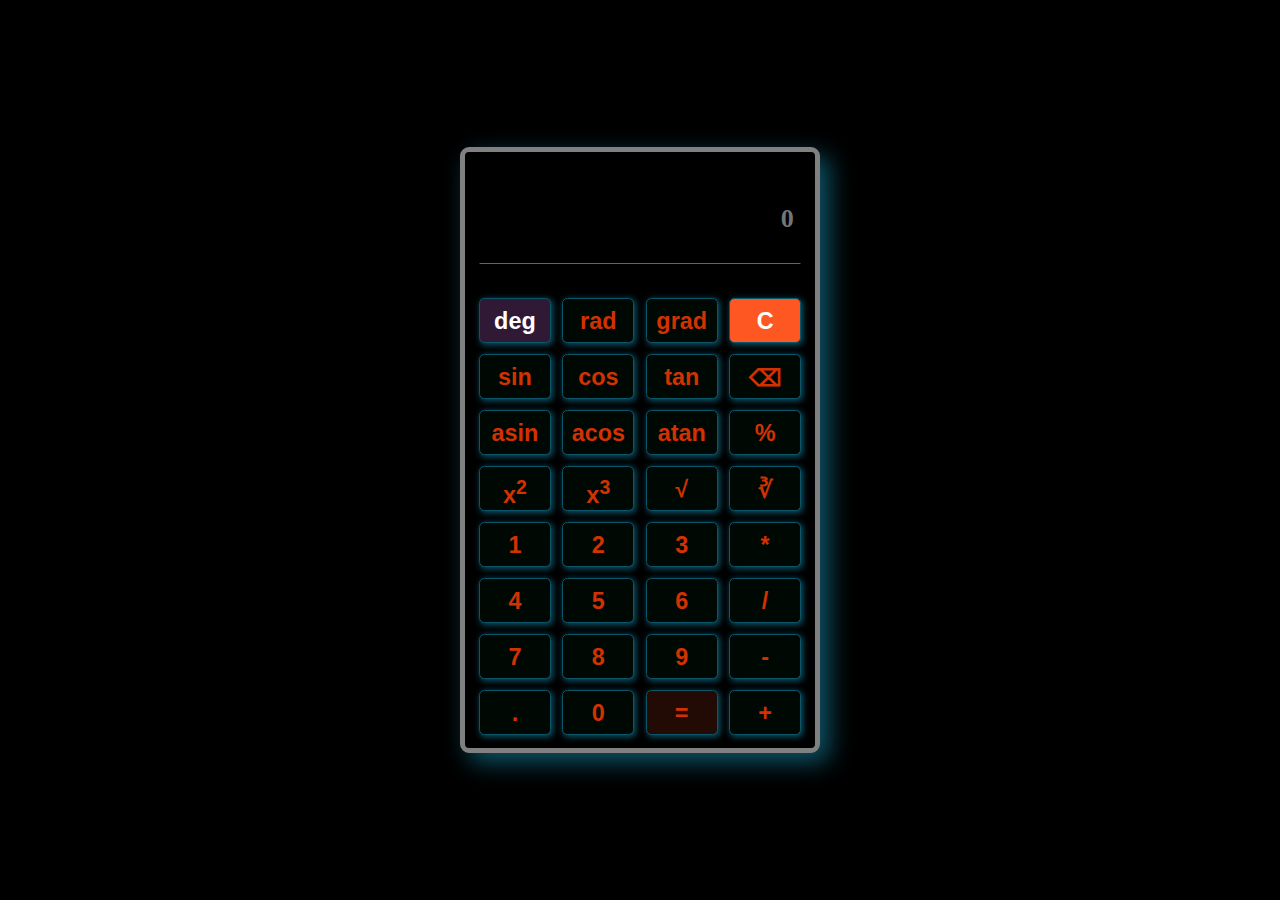
==== calculator_JS_HTML_CSS.html @ dd286acb "make calculator_JS_HTML_CSS as bug free as possible." ====
<!doctype html>
<html>
<head>
	<style>
	body {
		margin: 0;
		background: black;
		display: flex;
		justify-content: center;
		align-items: center;
		height: 100vh;
		box-sizing: border-box;
	}
	button.clear {
		background: #FF5722;
		color: #fff;
	}
	table {
		background: black;
		padding: 2%;
		border: 0.6vh solid grey;
		text-align: center;
		box-shadow: 1vh 1vh 2.7vh #0d5569;
		border-radius: 1vh;
		width: 100%;
		max-width: 800px;
	}
	button.equal {
		background: #210b04;
	}
	button.equal:hover {
		background: #000803;
	}
	input[type="text"] {
		width: 100%;
		height: 10vh;
		border: 0.1vh solid #000;
		padding: 1vh 2%;
		font-size: 2.9vh;
		background: #000000;
		font-weight: bold;
		margin-bottom: 2.5vh;
		font-family: cursive;
		margin-top: 1vh;
		color: #dedede;
		border-bottom: 0.2vh solid #cc4014;
		box-sizing: border-box;
	}
	button {
		padding: 1vh 2%;
		width: 8vh;
		height: 5vh;
		margin-bottom: 0vh;
		font-size: 2.6vh;
		font-weight: bold;
		font-family: Arial, Helvetica, sans-serif;
		background: #000803;
		border: .02vh solid #0d5569;
		box-shadow: .2vh .2vh .7vh #0d5569;
		color: #d23200;
		border-radius: 0.6vh;
		cursor: pointer;
		box-sizing: border-box;
	}
	button:active {
		background: #210b04;
		box-shadow: inset -0.2vh -0.2vh 0.5vh #0d5569;
	}
	button:hover {
		background: #210b04;
	}
	button.selected {
		background: #301934;
		color: #fff;
	}
	td {
		padding: 0.5vh;
	}
	</style>
</head>

<body>
	<form name="calcul">
	<table>
		<tr>
			<td colspan="4"> <input type="text" name="result" placeholder="0" style="text-align:right"> </td>
		</tr>
		<tr>
			<td><button type="button" value="deg" id="degButton" onclick="setUnit('deg')"> deg </button> </td>
			<td><button type="button" value="rad" id="radButton" onclick="setUnit('rad')"> rad </button> </td>
			<td><button type="button" value="grad" id="gradButton" onclick="setUnit('grad')"> grad </button> </td>
			<td colspan="2"><button type="button" value="C" class="clear" onclick="remove()"> C </button></td>
		</tr>
		<tr>
			<td><button type="button" value="sin" onclick="sin()"> sin </button> </td>
			<td><button type="button" value="cos" onclick="cos()"> cos</button> </td>
			<td><button type="button" value="tan" onclick="tan()"> tan </button> </td>
			<td><button type="button" value="BACKSPC" onclick="BACKSPC()">&#9003;</button> </td>
		</tr>
		<tr>
			<td><button type="button" value="asin" onclick="asin()"> asin </button> </td>
			<td><button type="button" value="acos" onclick="acos()"> acos</button> </td>
			<td><button type="button" value="atan" onclick="atan()"> atan </button> </td>
			<td><button type="button" value="%" onclick="operator(value)"> % </button> </td>
		<tr>
			<td><button type="button" value="x^2" onclick="square()"> x<sup>2 </button> </td>
			<td><button type="button" value="x^3" onclick="cubed()"> x<sup>3 </button> </td>
			<td><button type="button" value="sqrt2" onclick="sqrt2()"> &radic; </button> </td>
			<td><button type="button" value="sqrt3" onclick="sqrt3()"> &#8731; </button> </td>
		</tr>
		<tr>
			<td><button type="button" value="1" onclick="number(value)"> 1 </button> </td>
			<td><button type="button" value="2" onclick="number(value)"> 2 </button> </td>
			<td><button type="button" value="3" onclick="number(value)"> 3 </button> </td>
			<td><button type="button" value="*" onclick="operator(value)"> * </button> </td>
		</tr>
		<tr>
			<td><button type="button" value="4" onclick="number(value)"> 4</button> </td>
			<td><button type="button" value="5" onclick="number(value)"> 5 </button> </td>
			<td><button type="button" value="6" onclick="number(value)"> 6 </button> </td>
			<td><button type="button" value="/" onclick="operator(value)"> / </button> </td>
		</tr>
		<tr>
			<td><button type="button" value="7" onclick="number(value)"> 7 </button> </td>
			<td><button type="button" value="8" onclick="number(value)"> 8 </button> </td>
			<td><button type="button" value="9" onclick="number(value)"> 9 </button> </td>
			<td><button type="button" value="-" onclick="operator(value)"> - </button> </td>
		</tr>
		<tr>
			<td><button type="button" value="." onclick="number(value)"> . </button> </td>
			<td><button type="button" value="0" onclick="number(value)"> 0 </button> </td>
			<td> <button type="button" value="=" onclick="equal()" class="equal">=</button> </td>
			<td><button type="button" value="+" onclick="operator(value)"> + </button> </td>
		</tr>
	</table>
	</form>
	<script>
	let currentUnit = '';
	lastFunctionCalledNumber = false;
	function setUnit(unit) {
		currentUnit = unit;
		document.getElementById('degButton').classList.remove('selected');
		document.getElementById('radButton').classList.remove('selected');
		document.getElementById('gradButton').classList.remove('selected');
		if (unit === 'deg') {
			document.getElementById('degButton').classList.add('selected');
		} else if (unit === 'rad') {
			document.getElementById('radButton').classList.add('selected');
		} else if (unit === 'grad') {
			document.getElementById('gradButton').classList.add('selected');
		}
	}
	if (!currentUnit) {
		setUnit('deg');
	}
	function toRadians(value) {
		if (currentUnit === 'deg') return value * (Math.PI / 180);
		if (currentUnit === 'grad') return value * (Math.PI / 200);
		return value;
	}
	function fromRadians(value) {
		if (currentUnit === 'deg') return value * (180 / Math.PI);
		if (currentUnit === 'grad') return value * (200 / Math.PI);
		return value;
	}
	function sin() {
		document.calcul.result.value = Math.sin(toRadians(parseFloat(document.calcul.result.value)));
		lastFunctionCalledNumber = false;
	}
	function cos() {
		document.calcul.result.value = Math.cos(toRadians(parseFloat(document.calcul.result.value)));
		lastFunctionCalledNumber = false;
	}
	function tan() {
		document.calcul.result.value = Math.tan(toRadians(parseFloat(document.calcul.result.value)));
		lastFunctionCalledNumber = false;
	}
	function asin() {
		document.calcul.result.value = fromRadians(Math.asin(parseFloat(document.calcul.result.value)));
		lastFunctionCalledNumber = false;
	}
	function acos() {
		document.calcul.result.value = fromRadians(Math.acos(parseFloat(document.calcul.result.value)));
		lastFunctionCalledNumber = false;
	}
	function atan() {
		document.calcul.result.value = fromRadians(Math.atan(parseFloat(document.calcul.result.value)));
		lastFunctionCalledNumber = false;
	}
	function BACKSPC() {
		if (lastFunctionCalledNumber) {
			var a = document.calcul.result.value;
			document.calcul.result.value = a.substr(0, a.length - 1);
		} else {
			document.calcul.result.value = 0;
		}
		lastFunctionCalledNumber = true;
	}
	function square() {
		document.calcul.result.value = Math.pow(document.calcul.result.value, 2);
		lastFunctionCalledNumber = false;
	}
	function cubed() {
		document.calcul.result.value = Math.pow(document.calcul.result.value, 3);
		lastFunctionCalledNumber = false;
	}
	function sqrt2() {
		document.calcul.result.value = Math.pow(document.calcul.result.value, 1 / 2);
		lastFunctionCalledNumber = false;
	}
	function sqrt3() {
		document.calcul.result.value = Math.pow(document.calcul.result.value, 1 / 3);
		lastFunctionCalledNumber = false;
	}
	function number(value) {
		if (!lastFunctionCalledNumber) {
			document.calcul.result.value = value;
		} else {
			document.calcul.result.value += value;
		}
		lastFunctionCalledNumber = true;
	}	
	function operator(value) {
		if (document.calcul.result.value)
			document.calcul.result.value += value;
		lastFunctionCalledNumber = true;
	}	
    function remove(){
        document.calcul.result.value = "";
    }
	function equal() {
		try {
			document.calcul.result.value = eval(document.calcul.result.value);
		} catch (error) {
			document.calcul.result.value=error.message;
		}
		lastFunctionCalledNumber = false;
	}
	</script>
</body>
</html>
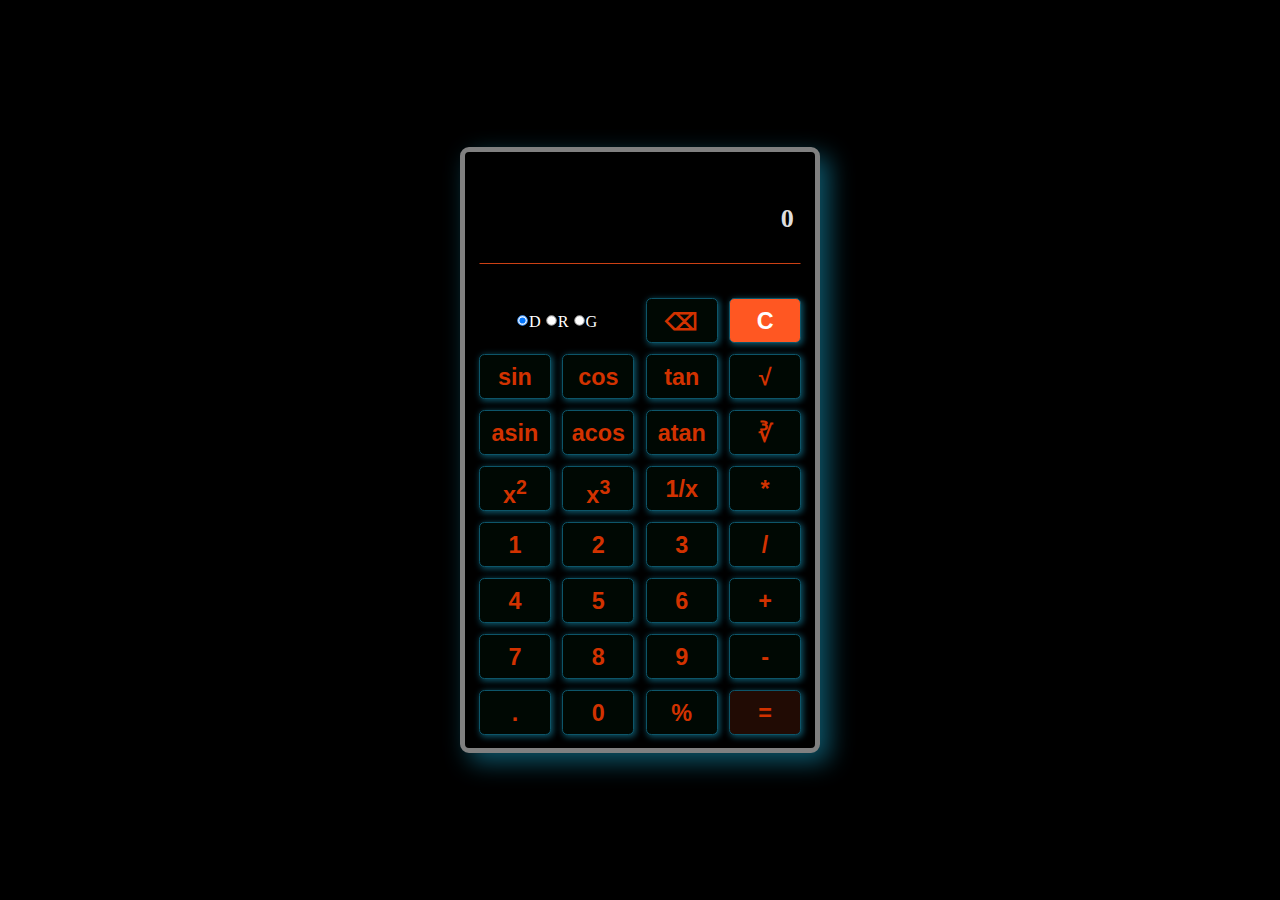
==== commit a756df22: "radio button and layout fixed addeed some more functions" ====
--- a/calculator_JS_HTML_CSS.html
+++ b/calculator_JS_HTML_CSS.html
@@ -1,241 +1,291 @@
 <!doctype html>
 <html>
+
 <head>
 	<style>
-	body {
-		margin: 0;
-		background: black;
-		display: flex;
-		justify-content: center;
-		align-items: center;
-		height: 100vh;
-		box-sizing: border-box;
-	}
-	button.clear {
-		background: #FF5722;
-		color: #fff;
-	}
-	table {
-		background: black;
-		padding: 2%;
-		border: 0.6vh solid grey;
-		text-align: center;
-		box-shadow: 1vh 1vh 2.7vh #0d5569;
-		border-radius: 1vh;
-		width: 100%;
-		max-width: 800px;
-	}
-	button.equal {
-		background: #210b04;
-	}
-	button.equal:hover {
-		background: #000803;
-	}
-	input[type="text"] {
-		width: 100%;
-		height: 10vh;
-		border: 0.1vh solid #000;
-		padding: 1vh 2%;
-		font-size: 2.9vh;
-		background: #000000;
-		font-weight: bold;
-		margin-bottom: 2.5vh;
-		font-family: cursive;
-		margin-top: 1vh;
-		color: #dedede;
-		border-bottom: 0.2vh solid #cc4014;
-		box-sizing: border-box;
-	}
-	button {
-		padding: 1vh 2%;
-		width: 8vh;
-		height: 5vh;
-		margin-bottom: 0vh;
-		font-size: 2.6vh;
-		font-weight: bold;
-		font-family: Arial, Helvetica, sans-serif;
-		background: #000803;
-		border: .02vh solid #0d5569;
-		box-shadow: .2vh .2vh .7vh #0d5569;
-		color: #d23200;
-		border-radius: 0.6vh;
-		cursor: pointer;
-		box-sizing: border-box;
-	}
-	button:active {
-		background: #210b04;
-		box-shadow: inset -0.2vh -0.2vh 0.5vh #0d5569;
-	}
-	button:hover {
-		background: #210b04;
-	}
-	button.selected {
-		background: #301934;
-		color: #fff;
-	}
-	td {
-		padding: 0.5vh;
-	}
+		body {
+			margin: 0;
+			background: black;
+			display: flex;
+			justify-content: center;
+			align-items: center;
+			height: 100vh;
+			box-sizing: border-box;
+		}
+
+		button.clear {
+			background: #FF5722;
+			color: #fff;
+		}
+
+		table {
+			background: black;
+			padding: 2%;
+			border: 0.6vh solid grey;
+			text-align: center;
+			box-shadow: 1vh 1vh 2.7vh #0d5569;
+			border-radius: 1vh;
+			width: 100%;
+			max-width: 800px;
+		}
+
+		button.equal {
+			background: #210b04;
+		}
+
+		button.equal:hover {
+			background: #000803;
+		}
+
+		input[type="text"] {
+			width: 100%;
+			height: 10vh;
+			border: 0.1vh solid #000;
+			padding: 1vh 2%;
+			font-size: 2.9vh;
+			background: #000000;
+			font-weight: bold;
+			margin-bottom: 2.5vh;
+			font-family: cursive;
+			margin-top: 1vh;
+			color: #dedede;
+			border-bottom: 0.2vh solid #cc4014;
+			box-sizing: border-box;
+		}
+
+		button {
+			padding: 1vh 2%;
+			width: 8vh;
+			height: 5vh;
+			margin-bottom: 0vh;
+			font-size: 2.6vh;
+			font-weight: bold;
+			font-family: Arial, Helvetica, sans-serif;
+			background: #000803;
+			border: .02vh solid #0d5569;
+			box-shadow: .2vh .2vh .7vh #0d5569;
+			color: #d23200;
+			border-radius: 0.6vh;
+			cursor: pointer;
+			box-sizing: border-box;
+		}
+
+		button:active {
+			background: #210b04;
+			box-shadow: inset -0.2vh -0.2vh 0.5vh #0d5569;
+		}
+
+		button:hover {
+			background: #210b04;
+		}
+
+		button.selected {
+			background: #301934;
+			color: #fff;
+		}
+		input[type="radio"] {
+			transform: scale(0.8);
+			margin: 1vh auto;
+			padding: 2vh;
+		}
+
+		label {
+			font-size: 1.8vh;
+			margin-bottom: .1vh;
+			color: white;
+		}
+		td {
+			padding: 0.5vh;
+		}
 	</style>
 </head>
 
 <body>
 	<form name="calcul">
-	<table>
-		<tr>
-			<td colspan="4"> <input type="text" name="result" placeholder="0" style="text-align:right"> </td>
-		</tr>
-		<tr>
-			<td><button type="button" value="deg" id="degButton" onclick="setUnit('deg')"> deg </button> </td>
-			<td><button type="button" value="rad" id="radButton" onclick="setUnit('rad')"> rad </button> </td>
-			<td><button type="button" value="grad" id="gradButton" onclick="setUnit('grad')"> grad </button> </td>
-			<td colspan="2"><button type="button" value="C" class="clear" onclick="remove()"> C </button></td>
-		</tr>
-		<tr>
-			<td><button type="button" value="sin" onclick="sin()"> sin </button> </td>
-			<td><button type="button" value="cos" onclick="cos()"> cos</button> </td>
-			<td><button type="button" value="tan" onclick="tan()"> tan </button> </td>
-			<td><button type="button" value="BACKSPC" onclick="BACKSPC()">&#9003;</button> </td>
-		</tr>
-		<tr>
-			<td><button type="button" value="asin" onclick="asin()"> asin </button> </td>
-			<td><button type="button" value="acos" onclick="acos()"> acos</button> </td>
-			<td><button type="button" value="atan" onclick="atan()"> atan </button> </td>
-			<td><button type="button" value="%" onclick="operator(value)"> % </button> </td>
-		<tr>
-			<td><button type="button" value="x^2" onclick="square()"> x<sup>2 </button> </td>
-			<td><button type="button" value="x^3" onclick="cubed()"> x<sup>3 </button> </td>
-			<td><button type="button" value="sqrt2" onclick="sqrt2()"> &radic; </button> </td>
-			<td><button type="button" value="sqrt3" onclick="sqrt3()"> &#8731; </button> </td>
-		</tr>
-		<tr>
-			<td><button type="button" value="1" onclick="number(value)"> 1 </button> </td>
-			<td><button type="button" value="2" onclick="number(value)"> 2 </button> </td>
-			<td><button type="button" value="3" onclick="number(value)"> 3 </button> </td>
-			<td><button type="button" value="*" onclick="operator(value)"> * </button> </td>
-		</tr>
-		<tr>
-			<td><button type="button" value="4" onclick="number(value)"> 4</button> </td>
-			<td><button type="button" value="5" onclick="number(value)"> 5 </button> </td>
-			<td><button type="button" value="6" onclick="number(value)"> 6 </button> </td>
-			<td><button type="button" value="/" onclick="operator(value)"> / </button> </td>
-		</tr>
-		<tr>
-			<td><button type="button" value="7" onclick="number(value)"> 7 </button> </td>
-			<td><button type="button" value="8" onclick="number(value)"> 8 </button> </td>
-			<td><button type="button" value="9" onclick="number(value)"> 9 </button> </td>
-			<td><button type="button" value="-" onclick="operator(value)"> - </button> </td>
-		</tr>
-		<tr>
-			<td><button type="button" value="." onclick="number(value)"> . </button> </td>
-			<td><button type="button" value="0" onclick="number(value)"> 0 </button> </td>
-			<td> <button type="button" value="=" onclick="equal()" class="equal">=</button> </td>
-			<td><button type="button" value="+" onclick="operator(value)"> + </button> </td>
-		</tr>
-	</table>
+		<table>
+			<tr>
+				<td colspan="4"><input type="text" name="result" placeholder="0" style="text-align:right"></td>
+			</tr>
+			<tr>
+				<td colspan="2">
+					<input type="radio" name="unit" onclick="setUnit('deg')" checked><label>D</label>
+					<input type="radio" name="unit" onclick="setUnit('rad')"><label>R</label>
+					<input type="radio" name="unit" onclick="setUnit('grad')"><label>G</label>
+				</td>
+				<td><button type="button" value="BACKSPC" onclick="BACKSPC()">&#9003;</button></td>
+				<td><button type="button" value="C" class="clear" onclick="remove()">C</button></td>
+
+			</tr>
+			<tr>
+				<td><button type="button" value="sin" onclick="sin()">sin</button></td>
+				<td><button type="button" value="cos" onclick="cos()">cos</button></td>
+				<td><button type="button" value="tan" onclick="tan()">tan</button></td>
+				<td><button type="button" value="sqrt2" onclick="sqrt2()">&radic;</button></td>
+
+			</tr>
+			<tr>
+				<td><button type="button" value="asin" onclick="asin()">asin</button></td>
+				<td><button type="button" value="acos" onclick="acos()">acos</button></td>
+				<td><button type="button" value="atan" onclick="atan()">atan</button></td>
+				<td><button type="button" value="sqrt3" onclick="sqrt3()">&#8731;</button></td>
+
+			<tr>
+				<td><button type="button" value="x^2" onclick="square()">x<sup>2</button></td>
+				<td><button type="button" value="x^3" onclick="cubed()">x<sup>3</button></td>
+				<td><button type="button" value="1/x" onclick="inverse()">1/x</button></td>
+				<td><button type="button" value="*" onclick="operator(value)">*</button></td>
+
+			</tr>
+			<tr>
+				<td><button type="button" value="1" onclick="number(value)">1</button></td>
+				<td><button type="button" value="2" onclick="number(value)">2</button></td>
+				<td><button type="button" value="3" onclick="number(value)">3</button></td>
+				<td><button type="button" value="/" onclick="operator(value)">/</button></td>
+
+			</tr>
+			<tr>
+				<td><button type="button" value="4" onclick="number(value)">4</button></td>
+				<td><button type="button" value="5" onclick="number(value)">5</button></td>
+				<td><button type="button" value="6" onclick="number(value)">6</button></td>
+				<td><button type="button" value="+" onclick="number(value)">+</button></td>
+
+			</tr>
+			<tr>
+				<td><button type="button" value="7" onclick="number(value)">7</button></td>
+				<td><button type="button" value="8" onclick="number(value)">8</button></td>
+				<td><button type="button" value="9" onclick="number(value)">9</button></td>
+				<td><button type="button" value="-" onclick="operator(value)">-</button></td>
+			</tr>
+			<tr>
+				<td><button type="button" value="." onclick="number(value)">.</button></td>
+				<td><button type="button" value="0" onclick="number(value)">0</button></td>
+				<td><button type="button" value="%" onclick="number(value)">%</button></td>
+				<td><button type="button" value="=" onclick="equal()" class="equal">=</button></td>
+			</tr>
+		</table>
 	</form>
 	<script>
-	let currentUnit = '';
-	lastFunctionCalledNumber = false;
-	function setUnit(unit) {
-		currentUnit = unit;
-		document.getElementById('degButton').classList.remove('selected');
-		document.getElementById('radButton').classList.remove('selected');
-		document.getElementById('gradButton').classList.remove('selected');
-		if (unit === 'deg') {
-			document.getElementById('degButton').classList.add('selected');
-		} else if (unit === 'rad') {
-			document.getElementById('radButton').classList.add('selected');
-		} else if (unit === 'grad') {
-			document.getElementById('gradButton').classList.add('selected');
-		}
-	}
-	if (!currentUnit) {
-		setUnit('deg');
-	}
-	function toRadians(value) {
-		if (currentUnit === 'deg') return value * (Math.PI / 180);
-		if (currentUnit === 'grad') return value * (Math.PI / 200);
-		return value;
-	}
-	function fromRadians(value) {
-		if (currentUnit === 'deg') return value * (180 / Math.PI);
-		if (currentUnit === 'grad') return value * (200 / Math.PI);
-		return value;
-	}
-	function sin() {
-		document.calcul.result.value = Math.sin(toRadians(parseFloat(document.calcul.result.value)));
+		let currentUnit = '';
+		document.calcul.result.value = 0;
 		lastFunctionCalledNumber = false;
-	}
-	function cos() {
-		document.calcul.result.value = Math.cos(toRadians(parseFloat(document.calcul.result.value)));
-		lastFunctionCalledNumber = false;
-	}
-	function tan() {
-		document.calcul.result.value = Math.tan(toRadians(parseFloat(document.calcul.result.value)));
-		lastFunctionCalledNumber = false;
-	}
-	function asin() {
-		document.calcul.result.value = fromRadians(Math.asin(parseFloat(document.calcul.result.value)));
-		lastFunctionCalledNumber = false;
-	}
-	function acos() {
-		document.calcul.result.value = fromRadians(Math.acos(parseFloat(document.calcul.result.value)));
-		lastFunctionCalledNumber = false;
-	}
-	function atan() {
-		document.calcul.result.value = fromRadians(Math.atan(parseFloat(document.calcul.result.value)));
-		lastFunctionCalledNumber = false;
-	}
-	function BACKSPC() {
-		if (lastFunctionCalledNumber) {
-			var a = document.calcul.result.value;
-			document.calcul.result.value = a.substr(0, a.length - 1);
-		} else {
+		function setUnit(unit) {
+			currentUnit = unit;
+
+		}
+		if (!currentUnit) {
+			setUnit('deg');
+		}
+		function toRadians(value) {
+			if (currentUnit === 'deg') return value * (Math.PI / 180);
+			if (currentUnit === 'grad') return value * (Math.PI / 200);
+			return value;
+		}
+		function fromRadians(value) {
+			if (currentUnit === 'deg') return value * (180 / Math.PI);
+			if (currentUnit === 'grad') return value * (200 / Math.PI);
+			return value;
+		}
+		function sin() {
+			document.calcul.result.value = Math.sin(toRadians(parseFloat(document.calcul.result.value)));
+			lastFunctionCalledNumber = false;
+		}
+		function cos() {
+			document.calcul.result.value = Math.cos(toRadians(parseFloat(document.calcul.result.value)));
+			lastFunctionCalledNumber = false;
+		}
+		function tan() {
+			document.calcul.result.value = Math.tan(toRadians(parseFloat(document.calcul.result.value)));
+			lastFunctionCalledNumber = false;
+		}
+		function asin() {
+			document.calcul.result.value = fromRadians(Math.asin(parseFloat(document.calcul.result.value)));
+			lastFunctionCalledNumber = false;
+		}
+		function acos() {
+			document.calcul.result.value = fromRadians(Math.acos(parseFloat(document.calcul.result.value)));
+			lastFunctionCalledNumber = false;
+		}
+		function atan() {
+			document.calcul.result.value = fromRadians(Math.atan(parseFloat(document.calcul.result.value)));
+			lastFunctionCalledNumber = false;
+		}
+		function BACKSPC() {
+			if (lastFunctionCalledNumber) {
+				var a = document.calcul.result.value;
+				document.calcul.result.value = a.substr(0, a.length - 1);
+			} else {
+				document.calcul.result.value = 0;
+			}
+			lastFunctionCalledNumber = true;
+		}
+		function square() {
+			document.calcul.result.value = Math.pow(document.calcul.result.value, 2);
+			lastFunctionCalledNumber = false;
+		}
+		function cubed() {
+			document.calcul.result.value = Math.pow(document.calcul.result.value, 3);
+			lastFunctionCalledNumber = false;
+		}
+		function inverse() {
+			try {
+				let value = parseFloat(document.calcul.result.value);
+				if (isNaN(value)) {
+					throw new Error("Invalid input");
+				}
+				document.calcul.result.value = 1 / value;
+			} catch (error) {
+				document.calcul.result.value = `Error: ${error.message}`;
+			}
+			lastFunctionCalledNumber = false;
+		}
+
+		function sqrt2() {
+			document.calcul.result.value = Math.pow(document.calcul.result.value, 1 / 2);
+			lastFunctionCalledNumber = false;
+		}
+		function sqrt3() {
+			document.calcul.result.value = Math.pow(document.calcul.result.value, 1 / 3);
+			lastFunctionCalledNumber = false;
+		}
+		function number(value) {
+			if (!lastFunctionCalledNumber) {
+				document.calcul.result.value = value;
+			} else {
+				document.calcul.result.value += value;
+			}
+			lastFunctionCalledNumber = true;
+		}
+		function operator(value) {
+			if (document.calcul.result.value)
+				document.calcul.result.value += value;
+			lastFunctionCalledNumber = true;
+		}
+		function remove() {
 			document.calcul.result.value = 0;
 		}
-		lastFunctionCalledNumber = true;
-	}
-	function square() {
-		document.calcul.result.value = Math.pow(document.calcul.result.value, 2);
-		lastFunctionCalledNumber = false;
-	}
-	function cubed() {
-		document.calcul.result.value = Math.pow(document.calcul.result.value, 3);
-		lastFunctionCalledNumber = false;
-	}
-	function sqrt2() {
-		document.calcul.result.value = Math.pow(document.calcul.result.value, 1 / 2);
-		lastFunctionCalledNumber = false;
-	}
-	function sqrt3() {
-		document.calcul.result.value = Math.pow(document.calcul.result.value, 1 / 3);
-		lastFunctionCalledNumber = false;
-	}
-	function number(value) {
-		if (!lastFunctionCalledNumber) {
-			document.calcul.result.value = value;
-		} else {
-			document.calcul.result.value += value;
-		}
-		lastFunctionCalledNumber = true;
-	}	
-	function operator(value) {
-		if (document.calcul.result.value)
-			document.calcul.result.value += value;
-		lastFunctionCalledNumber = true;
-	}	
-    function remove(){
-        document.calcul.result.value = "";
-    }
-	function equal() {
-		try {
-			document.calcul.result.value = eval(document.calcul.result.value);
-		} catch (error) {
-			document.calcul.result.value=error.message;
-		}
-		lastFunctionCalledNumber = false;
-	}
+		function percent() {
+			try {
+				let value = parseFloat(document.calcul.result.value);
+				if (!isNaN(value)) {
+					document.calcul.result.value = value / 100;
+				} else {
+					throw new Error("Invalid expression");
+				}
+			} catch (error) {
+				document.calcul.result.value = `Error: ${error.message}`;
+			}
+			lastFunctionCalledNumber = false;
+		}
+
+		function equal() {
+			try {
+				document.calcul.result.value = eval(document.calcul.result.value);
+			} catch (error) {
+				document.calcul.result.value = error.message;
+			}
+			lastFunctionCalledNumber = false;
+		}
 	</script>
 </body>
-</html>
+
+</html>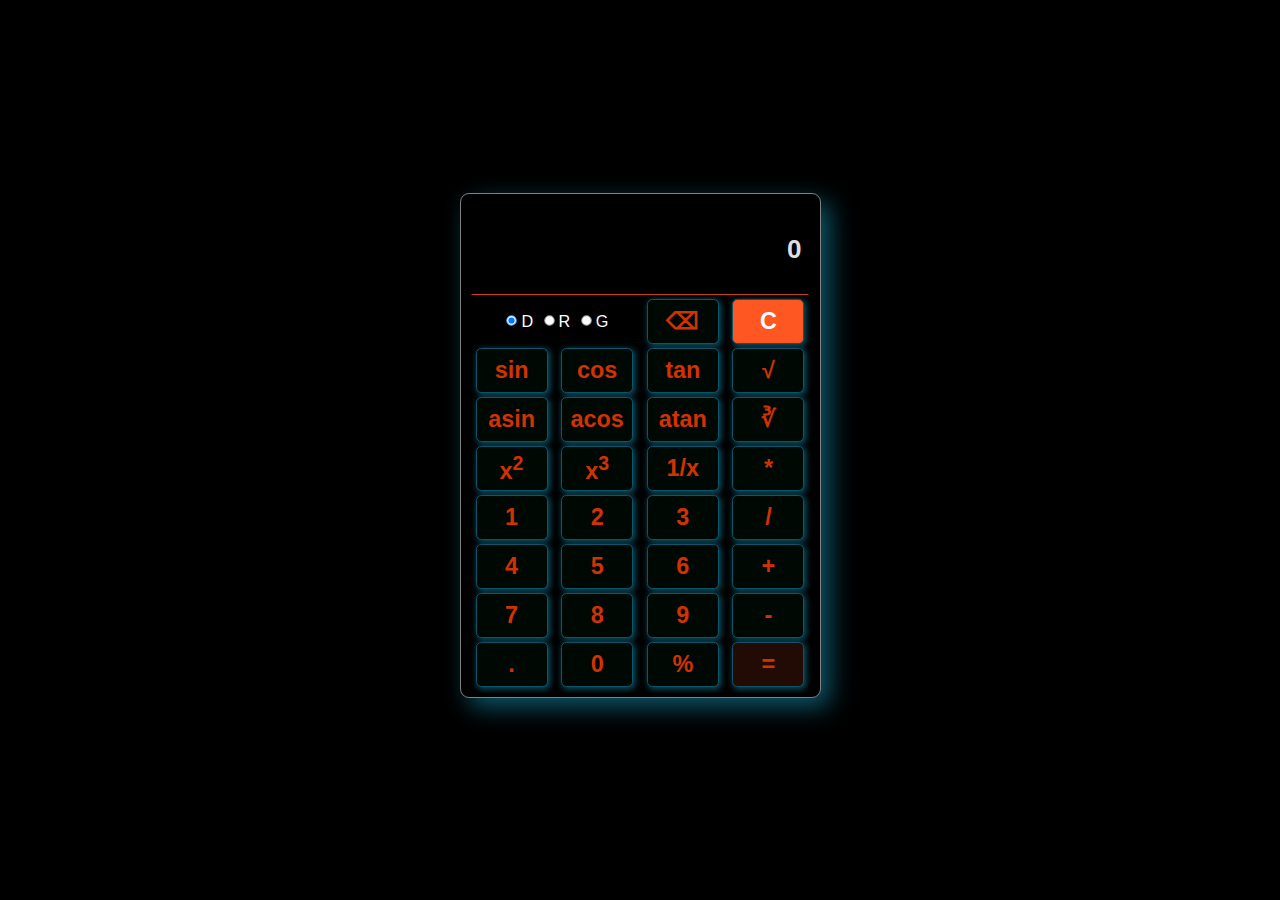
==== commit 957eccce: "text box made read only ie no key board entry as  it cnat be processed and removed bunch of spaces" ====
--- a/calculator_JS_HTML_CSS.html
+++ b/calculator_JS_HTML_CSS.html
@@ -1,6 +1,5 @@
 <!doctype html>
 <html>
-
 <head>
 	<style>
 		body {
@@ -9,94 +8,77 @@
 			display: flex;
 			justify-content: center;
 			align-items: center;
-			height: 100vh;
-			box-sizing: border-box;
-		}
-
+			height: 99vh;
+			font-family: Arial, Helvetica, sans-serif;
+		}
 		button.clear {
 			background: #FF5722;
 			color: #fff;
 		}
-
 		table {
 			background: black;
 			padding: 2%;
-			border: 0.6vh solid grey;
+			border: 0.2vh solid grey;
 			text-align: center;
 			box-shadow: 1vh 1vh 2.7vh #0d5569;
 			border-radius: 1vh;
 			width: 100%;
 			max-width: 800px;
 		}
-
 		button.equal {
 			background: #210b04;
 		}
-
 		button.equal:hover {
 			background: #000803;
 		}
-
 		input[type="text"] {
 			width: 100%;
 			height: 10vh;
-			border: 0.1vh solid #000;
-			padding: 1vh 2%;
+			border: .1vh solid #000;
+			padding: 2%;
 			font-size: 2.9vh;
 			background: #000000;
 			font-weight: bold;
-			margin-bottom: 2.5vh;
-			font-family: cursive;
-			margin-top: 1vh;
 			color: #dedede;
-			border-bottom: 0.2vh solid #cc4014;
+			border-bottom: .2vh solid #cc4014;
 			box-sizing: border-box;
-		}
-
+			overflow: auto; 
+		}
 		button {
-			padding: 1vh 2%;
+			padding:2%;
 			width: 8vh;
 			height: 5vh;
-			margin-bottom: 0vh;
 			font-size: 2.6vh;
-			font-weight: bold;
-			font-family: Arial, Helvetica, sans-serif;
+			font-weight: bold;	
 			background: #000803;
 			border: .02vh solid #0d5569;
 			box-shadow: .2vh .2vh .7vh #0d5569;
 			color: #d23200;
-			border-radius: 0.6vh;
+			border-radius: .6vh;
 			cursor: pointer;
 			box-sizing: border-box;
 		}
-
 		button:active {
 			background: #210b04;
-			box-shadow: inset -0.2vh -0.2vh 0.5vh #0d5569;
-		}
-
+			box-shadow: inset -.2vh -.2vh .5vh #0d5569;
+		}
 		button:hover {
 			background: #210b04;
 		}
-
 		button.selected {
 			background: #301934;
 			color: #fff;
 		}
 		input[type="radio"] {
-			transform: scale(0.8);
-			margin: 1vh auto;
-			padding: 2vh;
-		}
-
+			transform: scale(.8);
+		}
 		label {
 			font-size: 1.8vh;
-			margin-bottom: .1vh;
 			color: white;
 		}
-		td {
-			padding: 0.5vh;
-		}
+		/* td {
+			padding: .1vh; 
+		} */
 	</style>
 </head>
 
@@ -104,7 +86,7 @@
 	<form name="calcul">
 		<table>
 			<tr>
-				<td colspan="4"><input type="text" name="result" placeholder="0" style="text-align:right"></td>
+				<td colspan="4"><input type="text" name="result" placeholder="0" style="text-align:right" readonly></td>
 			</tr>
 			<tr>
 				<td colspan="2">
@@ -114,41 +96,35 @@
 				</td>
 				<td><button type="button" value="BACKSPC" onclick="BACKSPC()">&#9003;</button></td>
 				<td><button type="button" value="C" class="clear" onclick="remove()">C</button></td>
-
 			</tr>
 			<tr>
 				<td><button type="button" value="sin" onclick="sin()">sin</button></td>
 				<td><button type="button" value="cos" onclick="cos()">cos</button></td>
 				<td><button type="button" value="tan" onclick="tan()">tan</button></td>
 				<td><button type="button" value="sqrt2" onclick="sqrt2()">&radic;</button></td>
-
 			</tr>
 			<tr>
 				<td><button type="button" value="asin" onclick="asin()">asin</button></td>
 				<td><button type="button" value="acos" onclick="acos()">acos</button></td>
 				<td><button type="button" value="atan" onclick="atan()">atan</button></td>
 				<td><button type="button" value="sqrt3" onclick="sqrt3()">&#8731;</button></td>
-
 			<tr>
 				<td><button type="button" value="x^2" onclick="square()">x<sup>2</button></td>
 				<td><button type="button" value="x^3" onclick="cubed()">x<sup>3</button></td>
 				<td><button type="button" value="1/x" onclick="inverse()">1/x</button></td>
 				<td><button type="button" value="*" onclick="operator(value)">*</button></td>
-
 			</tr>
 			<tr>
 				<td><button type="button" value="1" onclick="number(value)">1</button></td>
 				<td><button type="button" value="2" onclick="number(value)">2</button></td>
 				<td><button type="button" value="3" onclick="number(value)">3</button></td>
 				<td><button type="button" value="/" onclick="operator(value)">/</button></td>
-
 			</tr>
 			<tr>
 				<td><button type="button" value="4" onclick="number(value)">4</button></td>
 				<td><button type="button" value="5" onclick="number(value)">5</button></td>
 				<td><button type="button" value="6" onclick="number(value)">6</button></td>
 				<td><button type="button" value="+" onclick="number(value)">+</button></td>
-
 			</tr>
 			<tr>
 				<td><button type="button" value="7" onclick="number(value)">7</button></td>
@@ -170,7 +146,6 @@
 		lastFunctionCalledNumber = false;
 		function setUnit(unit) {
 			currentUnit = unit;
-
 		}
 		if (!currentUnit) {
 			setUnit('deg');
@@ -238,7 +213,6 @@
 			}
 			lastFunctionCalledNumber = false;
 		}
-
 		function sqrt2() {
 			document.calcul.result.value = Math.pow(document.calcul.result.value, 1 / 2);
 			lastFunctionCalledNumber = false;
@@ -276,7 +250,6 @@
 			}
 			lastFunctionCalledNumber = false;
 		}
-
 		function equal() {
 			try {
 				document.calcul.result.value = eval(document.calcul.result.value);
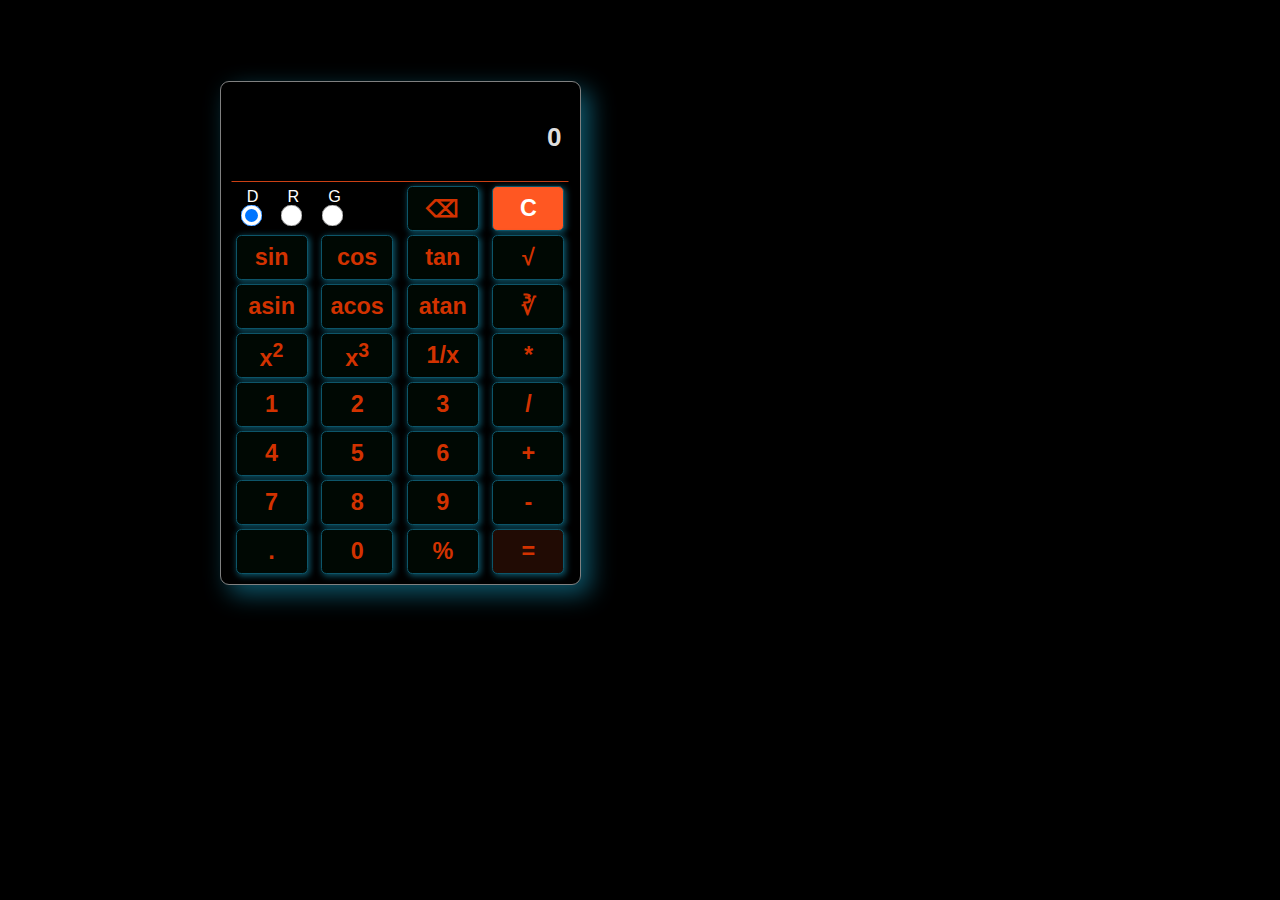
==== commit 07b02a65: "responsive from 25% to 190% zoom" ====
--- a/calculator_JS_HTML_CSS.html
+++ b/calculator_JS_HTML_CSS.html
@@ -8,8 +8,14 @@
 			display: flex;
 			justify-content: center;
 			align-items: center;
-			height: 99vh;
 			font-family: Arial, Helvetica, sans-serif;
+			max-width: 800px;
+			max-height:900px ; /* Set a maximum height */
+
+			min-width:  500px ;
+			min-height: 410px ;
+			padding-top: 9vh;
+
 		}
 		button.clear {
 			background: #FF5722;
@@ -23,7 +29,6 @@
 			box-shadow: 1vh 1vh 2.7vh #0d5569;
 			border-radius: 1vh;
 			width: 100%;
-			max-width: 800px;
 		}
 		button.equal {
 			background: #210b04;
@@ -66,19 +71,47 @@
 			background: #210b04;
 		}
 		button.selected {
-			background: #301934;
-			color: #fff;
-		}
-		input[type="radio"] {
-			transform: scale(.8);
-		}
-		label {
-			font-size: 1.8vh;
-			color: white;
-		}
-		/* td {
-			padding: .1vh; 
-		} */
+            background: #301934;
+            color: #fff;
+        }
+
+        .DRGcontainer {
+            border: none; /* Remove border */
+            width: 15vh; /* Occupy full width of parent td */
+            height: 5vh; /* Occupy full height of parent td */
+            display: flex;
+            justify-content:space-around; /* Center elements horizontally */
+            align-items: center; /* Center elements vertically */
+			box-shadow: none;
+			margin:0;
+			padding: 0;
+
+        }
+
+        .DRGcontainer td {
+            padding: 0; /* Remove padding from td */
+        }
+
+        input[type="radio"] {
+            width: 3vh; /* Set width of the radio button */
+            height: 3vh; /* Set height of the radio button */
+            transform: scale(.8); /* Optional: Adjust size with scale */
+            margin: 0; /* Remove default margin */
+            padding: 0; /* Remove default padding */
+			bottom : -1vh;
+			position: relative;
+
+        }
+        label {
+            font-size: 1.8vh;
+            color: white;
+            position: relative;
+            top: -2vh;
+            left: -2vh;
+        }
+        td {
+            padding: none; 
+        }
 	</style>
 </head>
 
@@ -90,9 +123,12 @@
 			</tr>
 			<tr>
 				<td colspan="2">
-					<input type="radio" name="unit" onclick="setUnit('deg')" checked><label>D</label>
-					<input type="radio" name="unit" onclick="setUnit('rad')"><label>R</label>
-					<input type="radio" name="unit" onclick="setUnit('grad')"><label>G</label>
+				<table class="DRGcontainer">
+				
+					<td><input type="radio" name="unit" onclick="setUnit('deg')" checked><label>D</label></td>
+					<td><input type="radio" name="unit" onclick="setUnit('rad')"><label>R</label></td>
+					<td><input type="radio" name="unit" onclick="setUnit('grad')"><label>G</label></td>
+				</table>
 				</td>
 				<td><button type="button" value="BACKSPC" onclick="BACKSPC()">&#9003;</button></td>
 				<td><button type="button" value="C" class="clear" onclick="remove()">C</button></td>
